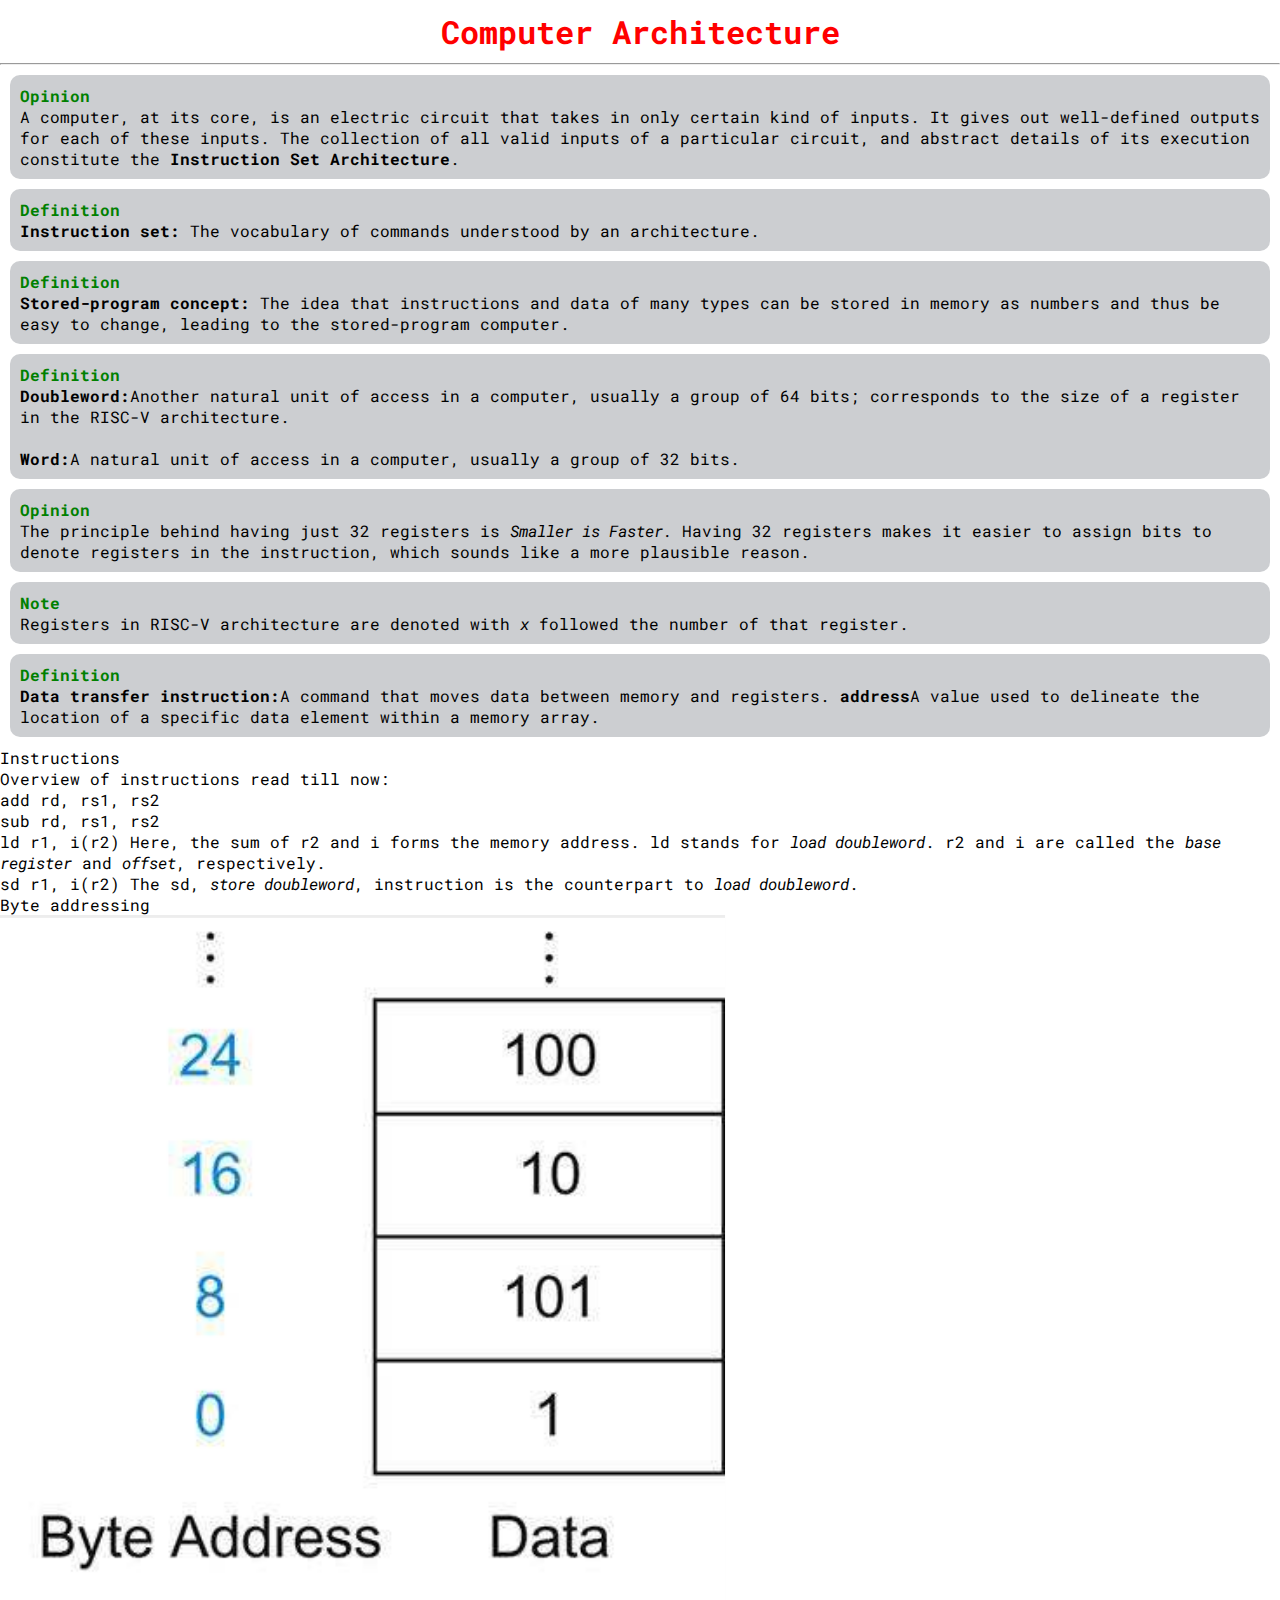
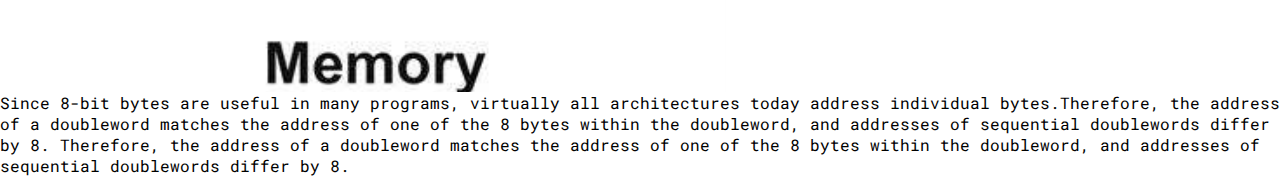
==== computer-architecture/index.html @ 547b30db "Write C-Arc notes." ====
<!DOCTYPE html>
<html lang="en">
<head>
   <meta charset="UTF-8">
   <meta name="viewport" content="width=device-width, initial-scale=1.0">
   <title>Computer Architecture</title>
   <link rel="stylesheet" href="styles.css">
</head>
<body>
   <h1>Computer Architecture</h1>
   <hr>
   <p>
      <span>Opinion</span>
      A computer, at its core, is an electric circuit that 
      takes in only certain kind of inputs. It gives out well-defined
      outputs for each of these inputs. 
      The collection of all valid inputs of a particular circuit, and abstract 
      details of its execution constitute the <strong>Instruction Set Architecture</strong>.
   </p>

   <p>
      <span>Definition</span>
      <strong>Instruction set:</strong> The vocabulary of commands understood by an architecture.
   </p>

   <p>
      <span>Definition</span>
      <strong>Stored-program concept:</strong> The idea that instructions and data of many types can be stored in
      memory as numbers and thus be easy to change, leading to the
      stored-program computer.
   </p>

   <p>
      <span>Definition</span>
      <strong>Doubleword:</strong>Another natural unit of access in a computer, 
      usually a group of 64 bits; corresponds to the size of a register in the 
      RISC-V architecture.<br><br>
      <strong>Word:</strong>A natural unit of access in a computer, usually a group of 32 bits.
   </p>

   <p>
      <span>Opinion</span>
      The principle behind having just 32 registers is <em>Smaller is Faster.</em> 
      Having 32 registers makes it easier to assign bits to denote registers in the instruction,
      which sounds like a more plausible reason. 
   </p>

   <p>
      <span>Note</span>
      Registers in RISC-V architecture are denoted with <em>x</em> followed
      the number of that register.
   </p>

   <p>
      <span>Definition</span>
      <strong>Data transfer instruction:</strong>A command that moves data between memory and registers.
      <strong>address</strong>A value used to delineate the location of a specific data element
      within a memory array.
   </p>

   <div class="instructions">
      <span>Instructions</span>
      <ol>Overview of instructions read till now:
         <li>
            <span>add rd, rs1, rs2</span>
         </li>
         <li>
            <span>sub rd, rs1, rs2</span>
         </li>
         <li>
            <span>ld r1, i(r2)</span>
            Here, the sum of <span>r2</span> and <span>i</span> forms the memory
            address. <span>ld</span> stands for <em>load doubleword</em>.
            <span>r2</span> and <span>i</span> are called the <em>base register</em> 
            and <em>offset</em>, respectively. 
         </li>
         <li>
            <span>sd r1, i(r2)</span>
            The <span>sd</span>, <em>store doubleword</em>, instruction is 
            the counterpart to <em>load doubleword</em>.
         </li>
      
      </ol>
      

   </div>

   <div class="byte-addressing">
      <span>Byte addressing</span>
      <img src="assets/byte-addressing.png" alt="image depicting byte-addressing">
      Since 8-bit bytes are useful in many programs, virtually all
      architectures today address individual bytes.Therefore, the
      address of a doubleword matches the address of one of the 8 bytes
      within the doubleword, and addresses of sequential doublewords
      differ by 8.
      Therefore, the address of a doubleword matches the address of 
      one of the 8 bytes within the doubleword, and addresses of sequential 
      doublewords differ by 8.
   </div>

   <div class="endianess"></div>
</body>
</html>
---- computer-architecture/styles.css ----
@import url('https://fonts.googleapis.com/css2?family=Roboto+Mono:ital,wght@0,100..700;1,100..700&family=Sriracha&display=swap');

* {
   margin: 0px;
   padding: 0px;
   box-sizing: border-box;
   font-family: "Roboto Mono", sans-serif ;
}

h1 {
   margin: 10px auto;
   text-align: center;
   color: red;
   font-family: "Roboto Mono", sans-serif;
}

p {
   margin: 10px 10px;
   padding: 10px;
   background-color: rgb(204, 206, 209);
   border-radius: 10px;
}

p span {
   display: block;
   color: green;
   font-weight: bold;
}

img {
   display: block;
   max-width: 100%;
}
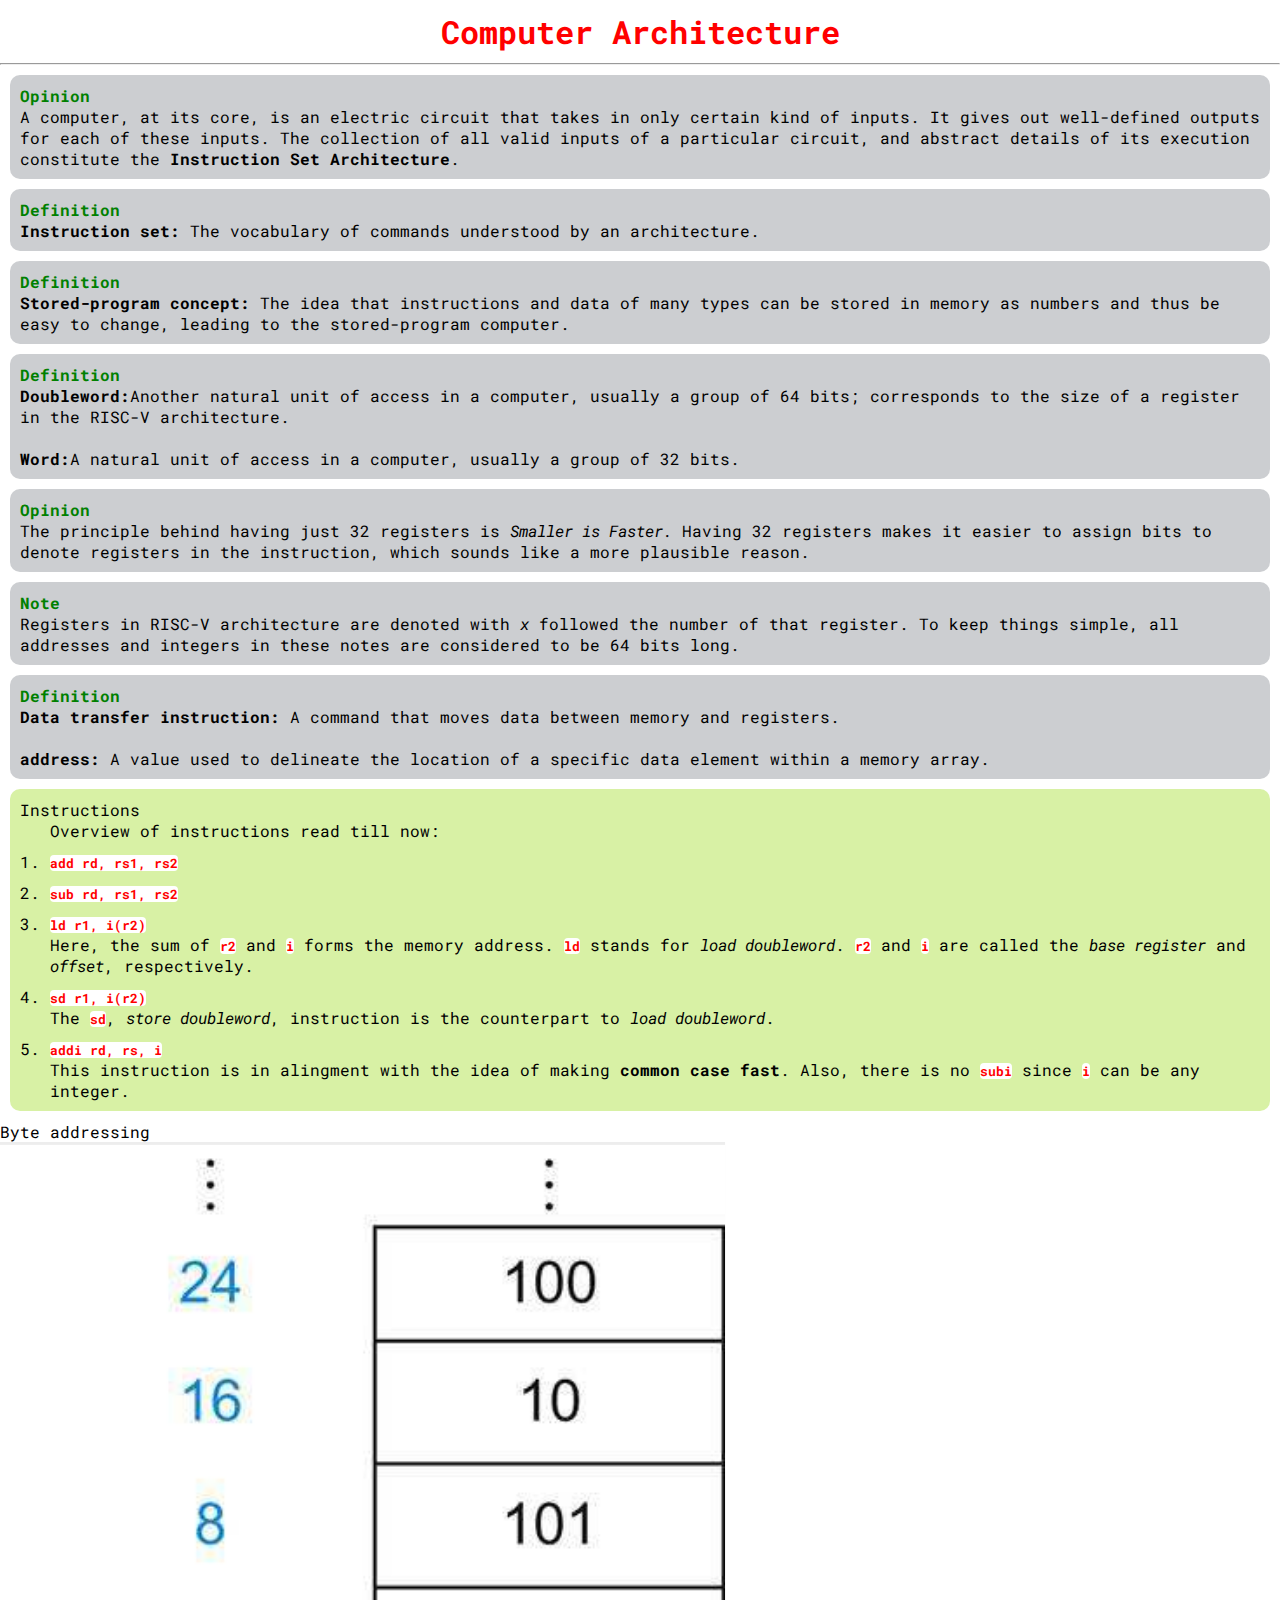
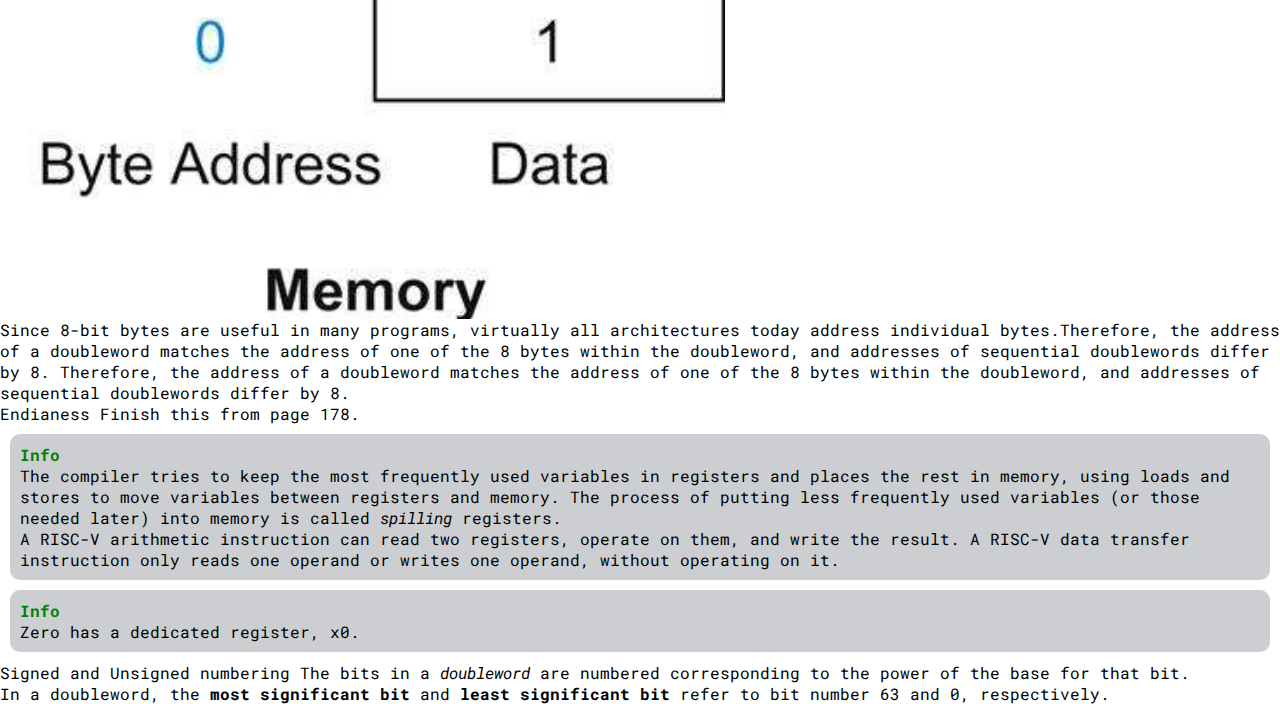
==== commit 9d3d96db: "Add more notes" ====
--- a/computer-architecture/index.html
+++ b/computer-architecture/index.html
@@ -49,12 +49,14 @@
       <span>Note</span>
       Registers in RISC-V architecture are denoted with <em>x</em> followed
       the number of that register.
+      To keep things simple, all addresses and integers in these notes are considered
+      to be 64 bits long.
    </p>
 
    <p>
       <span>Definition</span>
-      <strong>Data transfer instruction:</strong>A command that moves data between memory and registers.
-      <strong>address</strong>A value used to delineate the location of a specific data element
+      <strong>Data transfer instruction:</strong> A command that moves data between memory and registers.<br/><br>
+      <strong>address:</strong> A value used to delineate the location of a specific data element
       within a memory array.
    </p>
 
@@ -62,22 +64,27 @@
       <span>Instructions</span>
       <ol>Overview of instructions read till now:
          <li>
-            <span>add rd, rs1, rs2</span>
+            <code>add rd, rs1, rs2</code><br>
          </li>
          <li>
-            <span>sub rd, rs1, rs2</span>
+            <code>sub rd, rs1, rs2</code><br>
          </li>
          <li>
-            <span>ld r1, i(r2)</span>
-            Here, the sum of <span>r2</span> and <span>i</span> forms the memory
-            address. <span>ld</span> stands for <em>load doubleword</em>.
-            <span>r2</span> and <span>i</span> are called the <em>base register</em> 
+            <code>ld r1, i(r2)</code><br>
+            Here, the sum of <code>r2</code> and <code>i</code> forms the memory
+            address. <code>ld</code> stands for <em>load doubleword</em>.
+            <code>r2</code> and <code>i</code> are called the <em>base register</em> 
             and <em>offset</em>, respectively. 
          </li>
          <li>
-            <span>sd r1, i(r2)</span>
-            The <span>sd</span>, <em>store doubleword</em>, instruction is 
+            <code>sd r1, i(r2)</code><br>
+            The <code>sd</code>, <em>store doubleword</em>, instruction is 
             the counterpart to <em>load doubleword</em>.
+         </li>
+         <li>
+            <code>addi rd, rs, i</code><br>
+            This instruction is in alingment with the idea of making <strong>common case fast</strong>.
+            Also, there is no <code>subi</code> since <code>i</code> can be any integer.
          </li>
       
       </ol>
@@ -98,6 +105,38 @@
       doublewords differ by 8.
    </div>
 
-   <div class="endianess"></div>
+   <div class="endianess">
+      <span>Endianess</span>
+      Finish this from page 178.
+   </div>
+
+   <p>
+      <span>Info</span>
+      The compiler tries to keep the most frequently used variables in 
+      registers and places the rest in memory, using loads and stores 
+      to move variables between registers and memory. The process of putting 
+      less frequently used variables (or those needed later) into memory 
+      is called <em>spilling</em> registers.<br/>
+      A RISC-V arithmetic instruction can read two registers, operate on 
+      them, and write the result. A RISC-V data transfer instruction only 
+      reads one operand or writes one operand, without operating on it.
+   </p>
+
+   <p>
+      <span>Info</span>
+      Zero has a dedicated register, x0.
+   </p>
+
+   <div class="numbering-system">
+      <span>Signed and Unsigned numbering</span>
+      The bits in a <em>doubleword</em> are numbered corresponding to the power
+      of the base for that bit.<br>
+      In a doubleword, the <strong>most significant bit</strong> and <strong>least significant bit</strong>
+      refer to bit number <code>63</code> and <code>0</code>, respectively. <br>
+      
+
+   </div>
+
+
 </body>
 </html>--- a/computer-architecture/styles.css
+++ b/computer-architecture/styles.css
@@ -30,4 +30,28 @@
 img {
    display: block;
    max-width: 100%;
+}
+
+.instructions {
+   margin: 10px 10px;
+   padding: 10px;
+   background-color: rgb(216, 241, 165);
+   border-radius: 10px;
+}
+
+.instructions ol {
+   margin-left: 30px;
+}
+
+.instructions li {
+   margin-top: 10px;
+}
+
+.instructions code {
+   background-color: white;
+   font-size: 80%;
+   border-radius: 4px;
+   font-weight: bold;
+   color: red;
+
 }